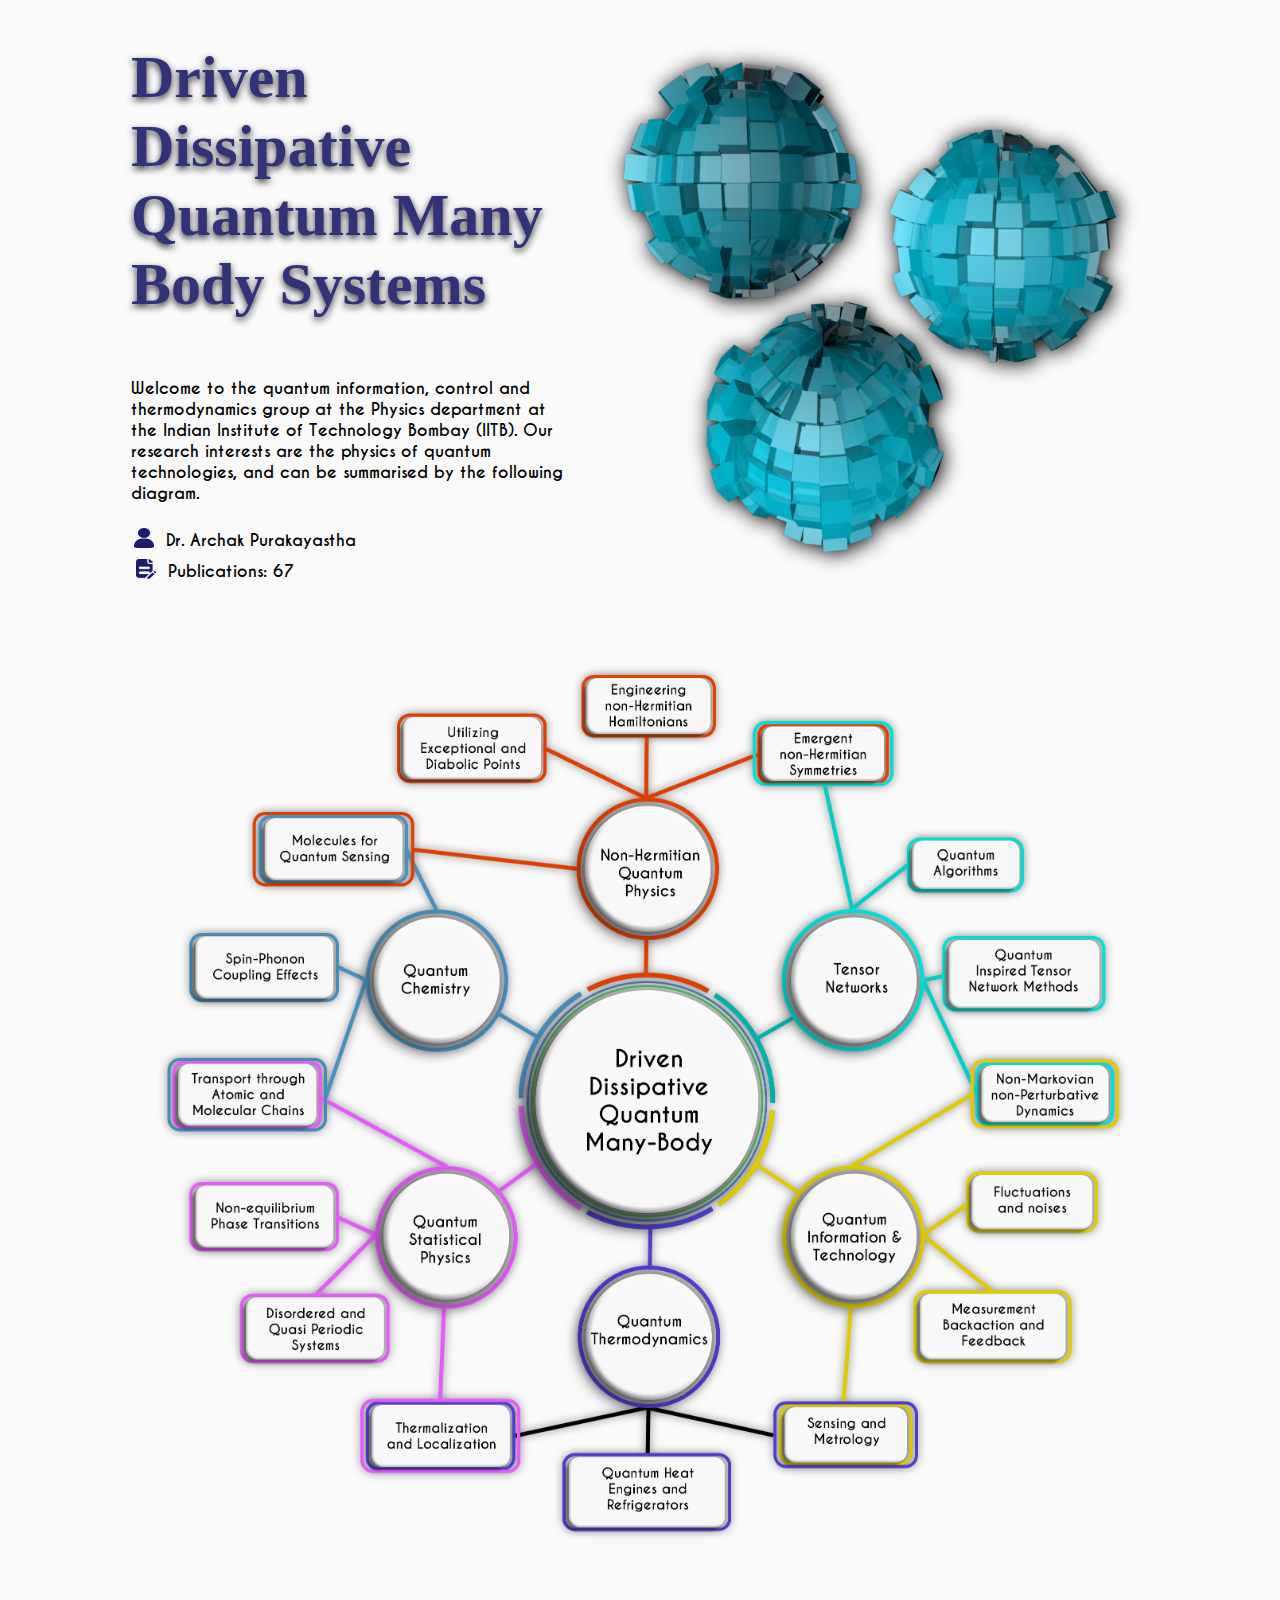
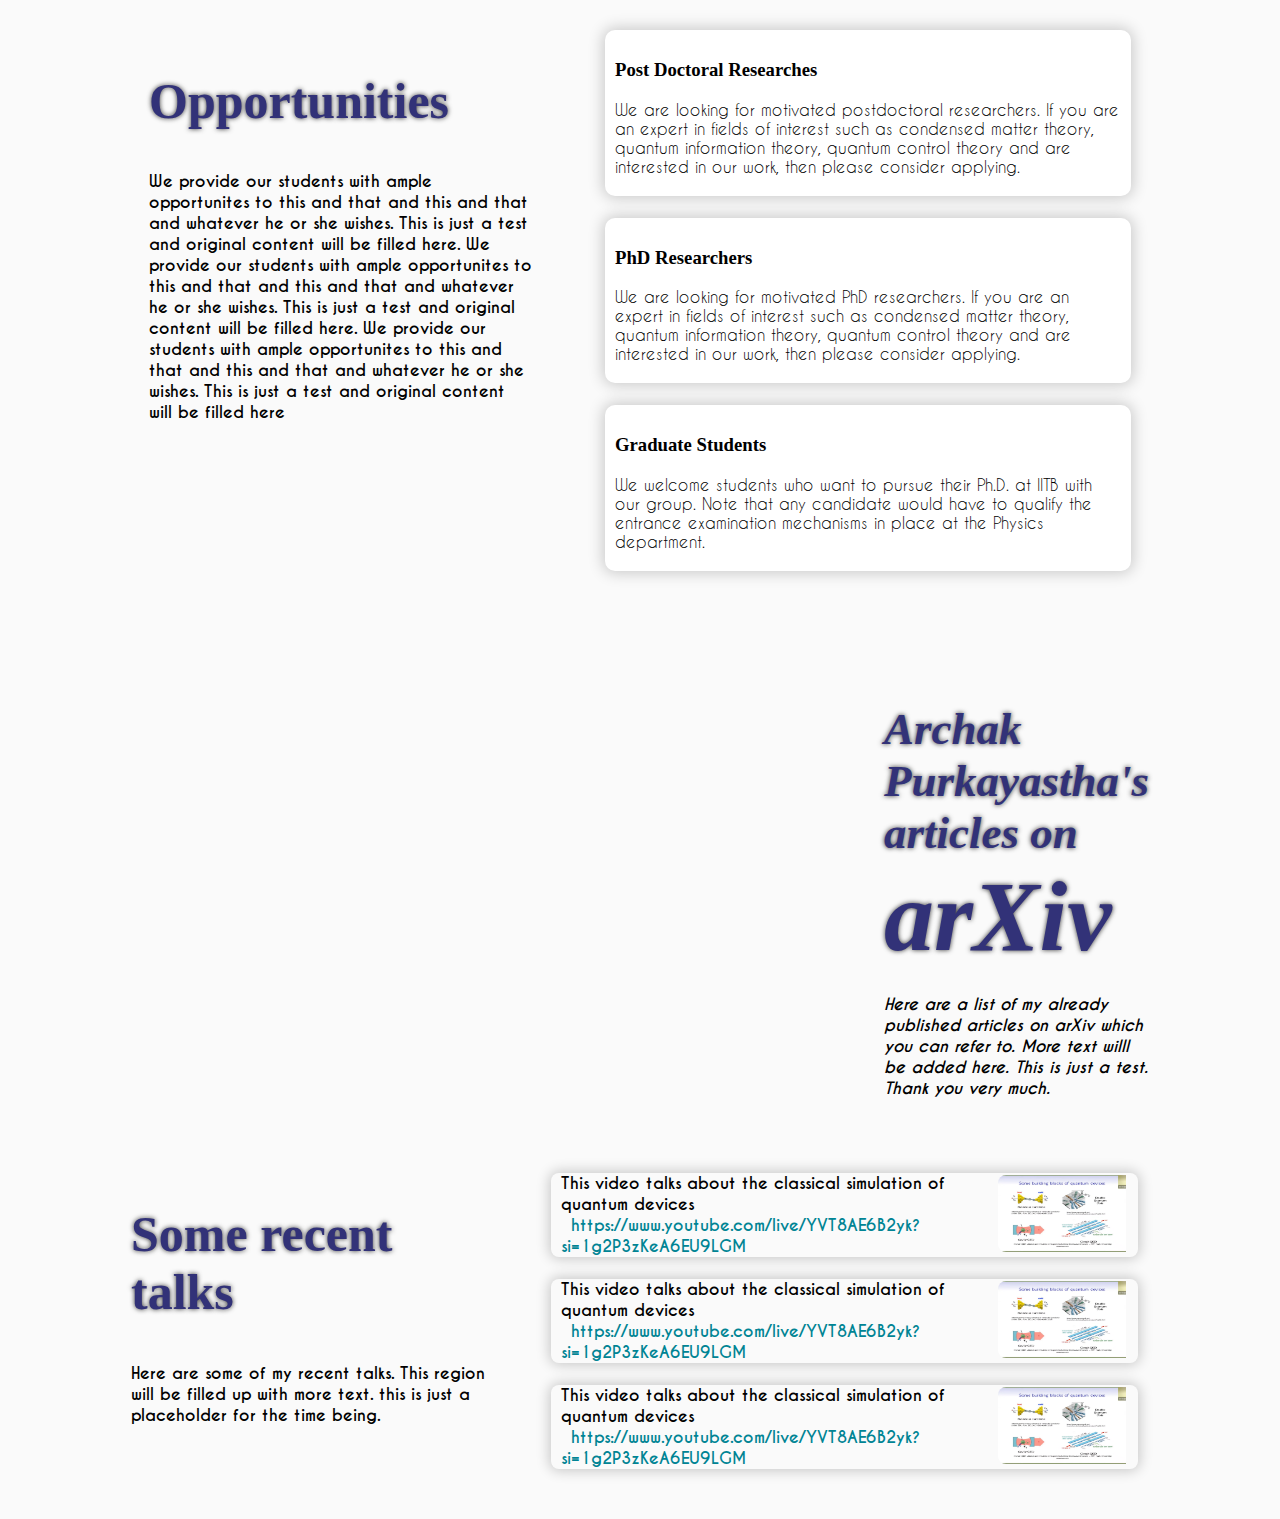
==== Pages/home.html @ 7a5927ef "Add files via upload" ====
<!DOCTYPE html>
<html>
	<head>
		<meta charset="UTF-8">
		<meta name="viewport" content="width=device-width, initial-scale=1">
		<link rel="stylesheet" href="../CSS/main.css">

		<style type="text/css">
			
			div #arxivcontainer {
				margin-bottom: 30px !important;
				width:100% !important;
				border: 0px !important;
				border-radius: 5px !important;
				background-color: rgba(0, 0, 0, 0.0) !important;
				font-family: Franklin Gothic Heavy !important;
				color: rgba(50, 50, 120, 1.0) !important;
			}

			div #feedtitle {
				padding-left: 30px;
				font-size: 0px !important;
				text-align: left !important;
				color: rgba(0, 0, 0, 0.0) !important;

			}

			div .entry {
				width: 80% !important;
				font-family: Caviar-Dreams !important;
				font-size: 15px !important;
				font-weight: bold !important;
				margin: 20px !important;
				padding: 20px 20px 20px 20px !important;
				box-shadow: 0px 0px 13px 2px rgba(0, 0, 0, 0.2) !important;
				border-radius: 8px !important;
				color: black;
			}

			div .entry a {
				text-decoration: none !important;
				color: #008494 !important;
			}

			div .entry a:hover {
				text-decoration: underline !important;
				font-style: italic !important;
			}

			div .entry a:active {
				text-decoration: none !important;
				color: #008494 !important;
			}

			div .entry a:visited {
				text-decoration: none !important;
				color: #008494 !important;
			}

			div #feedtitle a {
				text-decoration: none !important;
				color: rgba(50, 50, 120, 0.0) !important;
			}

			div #feedtitle a:hover {
				text-decoration: underline !important;
				font-style: italic !important;
			}

			div #feedtitle a:active {
				text-decoration: none !important;
				color: rgba(50, 50, 120, 0.0) !important;
			}

			div #feedtitle a:visited {
				text-decoration: none !important;
				color: rgba(50, 50, 120, 0.0) !important;
			}
}

		</style> 

		<title>
			Driven Dissipative Quantum Many Body Systems
		</title>
	</head>
	<body>
		<div class="container">
			<div class="name">
				<table>
					<tr class="name" id="first-row">
						<td class="name" id="name">
							<h1 class="name" id="heading">
								Driven Dissipative Quantum Many Body Systems
							</h1>
							<br>
							<div class="name" id="info">
								Welcome to the quantum information, control and thermodynamics group at the Physics department at the Indian Institute of Technology Bombay (IITB). Our research interests are the physics of quantum technologies, and can be summarised by the following diagram.
								<br><br>
								<table class="author">
									<tr>
										<td>
											<img src="../Resources/Pictures/person.png">
										</td>
										<td>
											Dr. Archak Purakayastha
										</td>
									</tr>
								</table>

								<table class="publications">
									<tr>
										<td>
											<img src="../Resources/Pictures/article.png">
										</td>
										<td>
											Publications: 67
										</td>
									</tr>
								</table>

							</div>
						</td>
						<td class="name" id="picture">
							<div class="name" id="name-picture">
								<img src="../Resources/Pictures/quantum-2.png">
							</div>
						</td>	
					</tr>
				</table>
			</div>
			<br><br>

			<!-- Main content -->
			<div class="flow-diagram">
				<img src="../Resources/Pictures/Flow chart 3.png">
			</div>
			
			<br><br>

			<div class="opportunities">
				<table class="opportunities">
					<tr>
						<td rowspan="3" id="name">
							<h2 class="opportunities" id="opportunities">
								Opportunities
							</h2>
							<div id="info">
								We provide our students with ample opportunites to this and that and this and that and whatever he or she wishes. This is just a test and original content will be filled here. We provide our students with ample opportunites to this and that and this and that and whatever he or she wishes. This is just a test and original content will be filled here. We provide our students with ample opportunites to this and that and this and that and whatever he or she wishes. This is just a test and original content will be filled here
							</div>
						</td>
						<td>
							<div id="research">
								<h3>
									Post Doctoral Researches
								</h3>
								We are looking for motivated postdoctoral researchers. If you are an expert in fields of interest such as condensed matter theory, quantum information theory, quantum control theory and are interested in our work, then please consider applying. 
							</div>
						</td>
					</tr>
					<tr>
						<td>
							<div id="research">
								<h3>
									PhD Researchers
								</h3>
								We are looking for motivated PhD researchers. If you are an expert in fields of interest such as condensed matter theory, quantum information theory, quantum control theory and are interested in our work, then please consider applying.
							</div>
						</td>
					</tr>
					<tr>
						<td>
							<div id="research">
								<h3>
									Graduate Students
								</h3>
								We welcome students who want to pursue their Ph.D. at IITB with our group. Note that any candidate would have to qualify the entrance examination mechanisms in place at the Physics department.
							</div>
						</td>
					</tr>
				</table>
			</div>

			<br><br>

			<div class="arxiv-container">
				<table class="arxiv">
					<tr id="row">
						<td id="content">
							<div id="arxivfeed">
							</div>
						</td>
						<td class="arxiv">
							<div class="arxiv" id="heading">
								<h2>
									<div id="one">
										Archak Purkayastha's<br>
										articles on<br>
									</div>
									<div id="two">
										arXiv
									</div>
								</h2>
								Here are a list of my already published articles on arXiv which you  can refer to. More text willl be added here. This is just a test. Thank you very much.
								<h1>
									
								</h1>
							</div>
						</td>
					</tr>
				</table>
			</div>

			<br><br>
			
			<table class="recent-talks">
				<tr class="recent-talks" id="one">
					<td rowspan=3 class="recent-talks" id="recent-talks">
						<div class="recent-talks">
							<h2>
								Some recent talks
							</h2>
							Here are some of my recent talks. This region will be filled up with more text. this is just a placeholder for the time being.
						</div>
					</td>
					<td class="recent-talks" id="videos">
						<table class="videos">
							<tr class="videos">
								<td class="videos" id="text">
									This video talks about the classical simulation of quantum devices<br>
									<a target="_blank" href="https://www.youtube.com/live/YVT8AE6B2yk?si=1g2P3zKeA6EU9LGM">https://www.youtube.com/live/YVT8AE6B2yk?si=1g2P3zKeA6EU9LGM</a>
								</td>
								<td class="videos" id="thumbnail">
									<img src="../Resources/Pictures/Classical-simulation-of-quantum-devices.png">
								</td>
							</tr>
						</table>
					</td>
				</tr>
				<tr class="recent-talks" id="one">
					<td class="recent-talks" id="videos">
						<table class="videos">
							<tr class="videos">
								<td class="videos" id="text">
									This video talks about the classical simulation of quantum devices<br>
									<a target="_blank" href="https://www.youtube.com/live/YVT8AE6B2yk?si=1g2P3zKeA6EU9LGM">https://www.youtube.com/live/YVT8AE6B2yk?si=1g2P3zKeA6EU9LGM</a>
								</td>
								<td class="videos" id="thumbnail">
									<img src="../Resources/Pictures/Classical-simulation-of-quantum-devices.png">
								</td>
							</tr>
						</table>
					</td>
				</tr>
				<tr class="recent-talks" id="one">
					<td class="recent-talks" id="videos">
						<table class="videos">
							<tr class="videos">
								<td class="videos" id="text">
									This video talks about the classical simulation of quantum devices<br>
									<a target="_blank" href="https://www.youtube.com/live/YVT8AE6B2yk?si=1g2P3zKeA6EU9LGM">https://www.youtube.com/live/YVT8AE6B2yk?si=1g2P3zKeA6EU9LGM</a>
								</td>
								<td class="videos" id="thumbnail">
									<img src="../Resources/Pictures/Classical-simulation-of-quantum-devices.png">
								</td>
							</tr>
						</table>
					</td>
				</tr>

			</table>
				
				<br><br>

		<script type="text/javascript" src="../JS/index.js">
		</script>

		<script type="text/javascript" src="https://arxiv.org/js/myarticles.js">
		</script>

	</body>
</html>
---- CSS/main.css ----
@font-face {
    font-family: "Caviar-Dreams";
    src: url("../Resources/Fonts/CaviarDreams.ttf");
}

@font-face {
    font-family: "Caviar-Dreams";
    font-weight: bold;
    src: url("../Resources/Fonts/Caviar_Dreams_Bold.ttf");
}

@keyframes slideInFromLeft {
  0% {
    transform: translateX(50%);
  }
  100% {
    transform: translateX(0);
  }
}

@keyframes slideInFromTop {
  0% {
    transform: translateY(-50%);
  }
  100% {
    transform: translateY(0);
  }
}

@keyframes slideInFromRight {
  0% {
    transform: translateX(-50%);
  }
  100% {
    transform: translateX(0);
  }
}

@keyframes slideInFromBottom {
  0% {
    transform: translateY(50%);
  }
  100% {
    transform: translateY(0);
  }
}


body {
  margin: 0px;
  font-family: Caviar-Dreams;
  height: 100vh;
  overflow: visible;
  background-color: #fafafa;

}

body .main {
  overflow: hidden;
}

iframe {
  border: 0px;
}

.container {
  padding: 0vw 10vw 0vw 10vw;
}

.navigation-menu {
  padding: 0vw 10vw 0vw 10vw;
  font-family: Caviar-Dreams;
  font-weight: bold;
}

.navigation-menu div {
  float: left;
  padding-top: 20px;
  padding-bottom: 20px;
  margin: 10px;
}

.navigation-menu a {
  margin: 10px;
  color: black;
  font-family: "Caviar-Dreams";
  text-decoration: none;
}

.navigation-menu a:hover {
  text-decoration: underline;
}

.navigation-menu a:active {
  margin: 10px;
  color: black;
  font-family: "Caviar-Dreams";
  text-decoration: none;
}

.navigation-menu a:visited {
  margin: 10px;
  color: black;
  font-family: "Caviar-Dreams";
  text-decoration: none;
}


.name img {
  filter: drop-shadow(2px 2px 10px rgba(0, 0, 0, 1.0));
  height: 45vw;
  width: 45vw;
  animation-duration: 0.8s;
  animation-timing-function: ease-out;
  animation-delay: 0s;
  animation-iteration-count: 1;
  animation-name: slideInFromLeft;
}

.name #name {
  height: 1vh;
}
.name h1 {
  font-family: Franklin Gothic Heavy;
  font-size: 60px;
  text-shadow: 0px 3px 7px rgba(0, 0, 0, 0.8);
  color: rgba(50, 50, 120, 1.0);
  animation-duration: 0.8s;
  animation-timing-function: ease-out;
  animation-delay: 0s;
  animation-iteration-count: 1;
  animation-name: slideInFromTop;
}

.name #info{
  font-weight: bold;
  animation-duration: 0.8s;
  animation-timing-function: ease-out;
  animation-delay: 0s;
  animation-iteration-count: 1;
  animation-name: slideInFromRight;
}


.opportunities h2 {
  font-family: Franklin Gothic Heavy;
  font-size: 50px;
  color: rgba(50, 50, 120, 1.0);
  text-shadow: 0px 0px 5px rgba(0, 0, 0, 0.8);
}

.opportunities h3 {
  font-family: Franklin Gothic Heavy;
}

.opportunities #name {
  vertical-align: top;
  font-weight: bold;
  width: 30vw;
}

.opportunities #research {
  padding: 10px 10px 20px 10px;
  border: 0px solid black;
  border-radius: 10px;
  box-shadow: 0px 0px 15px 2px rgba(0, 0, 0, 0.2);
  margin-left: 50px;
  background-color: white;
}

.opportunities table{
  border-spacing: 20px;
}

.flow-diagram img{
  width: 100%;
  filter: drop-shadow(0px 0px 4px rgba(0, 0, 0, 0.5));

}


.recent-talks h2 {
  font-family: Franklin Gothic Heavy;
  font-size: 50px;
  color: rgba(50, 50, 120, 1.0);
  text-shadow: 0px 0px 5px rgba(0, 0, 0, 0.8);
}

.arxiv #two {
  font-size: 100px;
  font-family: Cascadia Code;
  color: rgba(50, 50, 120, 1.0);
  text-shadow: 0px 0px 5px rgba(0, 0, 0, 0.8);
}

.arxiv #one {
  padding-top: 50px;
  font-size: 45px;
  font-family: Franklin Gothic Heavy;
  color: rgba(50, 50, 120, 1.0);
  text-shadow: 0px 0px 5px rgba(0, 0, 0, 0.8);
}

.arxiv #row{
  vertical-align: top;
}

.arxiv #heading {
  font-weight: bold;
  font-style: italic;
}

.arxiv #content {
  width: 80%;
}

.recent-talks #recent-talks {
  width: 40%;
  font-weight: bold;
  vertical-align: top;
  padding-right: 30px;
}

.recent-talks #videos {
  width: 60%;
  border: 0px;
}

.videos tr{
  border-radius: 8px;
  box-shadow: 0px 0px 13px 2px rgba(0, 0, 0, 0.2);
}

.videos {
  margin: 7px;
}

.videos img {
  padding-left: 0px;
  padding-right: 10px;
  width: 10vw;
  height: 6vw;
  box-shadow: 0px 0px 0px 0px rgba(0, 0, 0, 0.0);
  filter: drop-shadow(0px 0px 4px rgba(0, 0, 0, 0.0));
  border: 0px;
  border-radius: 8px;
}

.videos {
  padding: 0px 2px 0px 2px;
}

.videos #text {
  padding: 0px 5px 0px 10px;
  font-weight: bold;
}

.videos #text a {
  color: #008494;
  text-decoration: none;
  padding-left: 10px;
  padding-right: 10px;
}

.videos #text a:hover {
  color: #008494;
  text-decoration: underline;
  font-style: italic;
}

.videos #text a:visited {
  color: #008494;
  text-decoration: none;
}

.videos #text a:active {
  color: #008494;
  text-decoration: none;
}

.author img {
  width: 20px;
  height: 20px;
  box-shadow: 0px 0px 0px 0px rgba(0, 0, 0, 0.0);
  filter: drop-shadow(0px 0px 4px rgba(0, 0, 0, 0.0));
  padding-right: 8px;
}

.publications img {
  width: 20px;
  height: 20px;
  box-shadow: 0px 0px 0px 0px rgba(0, 0, 0, 0.0);
  filter: drop-shadow(0px 0px 4px rgba(0, 0, 0, 0.0));
  padding-right: 8px;
  padding-left: 2px;
}
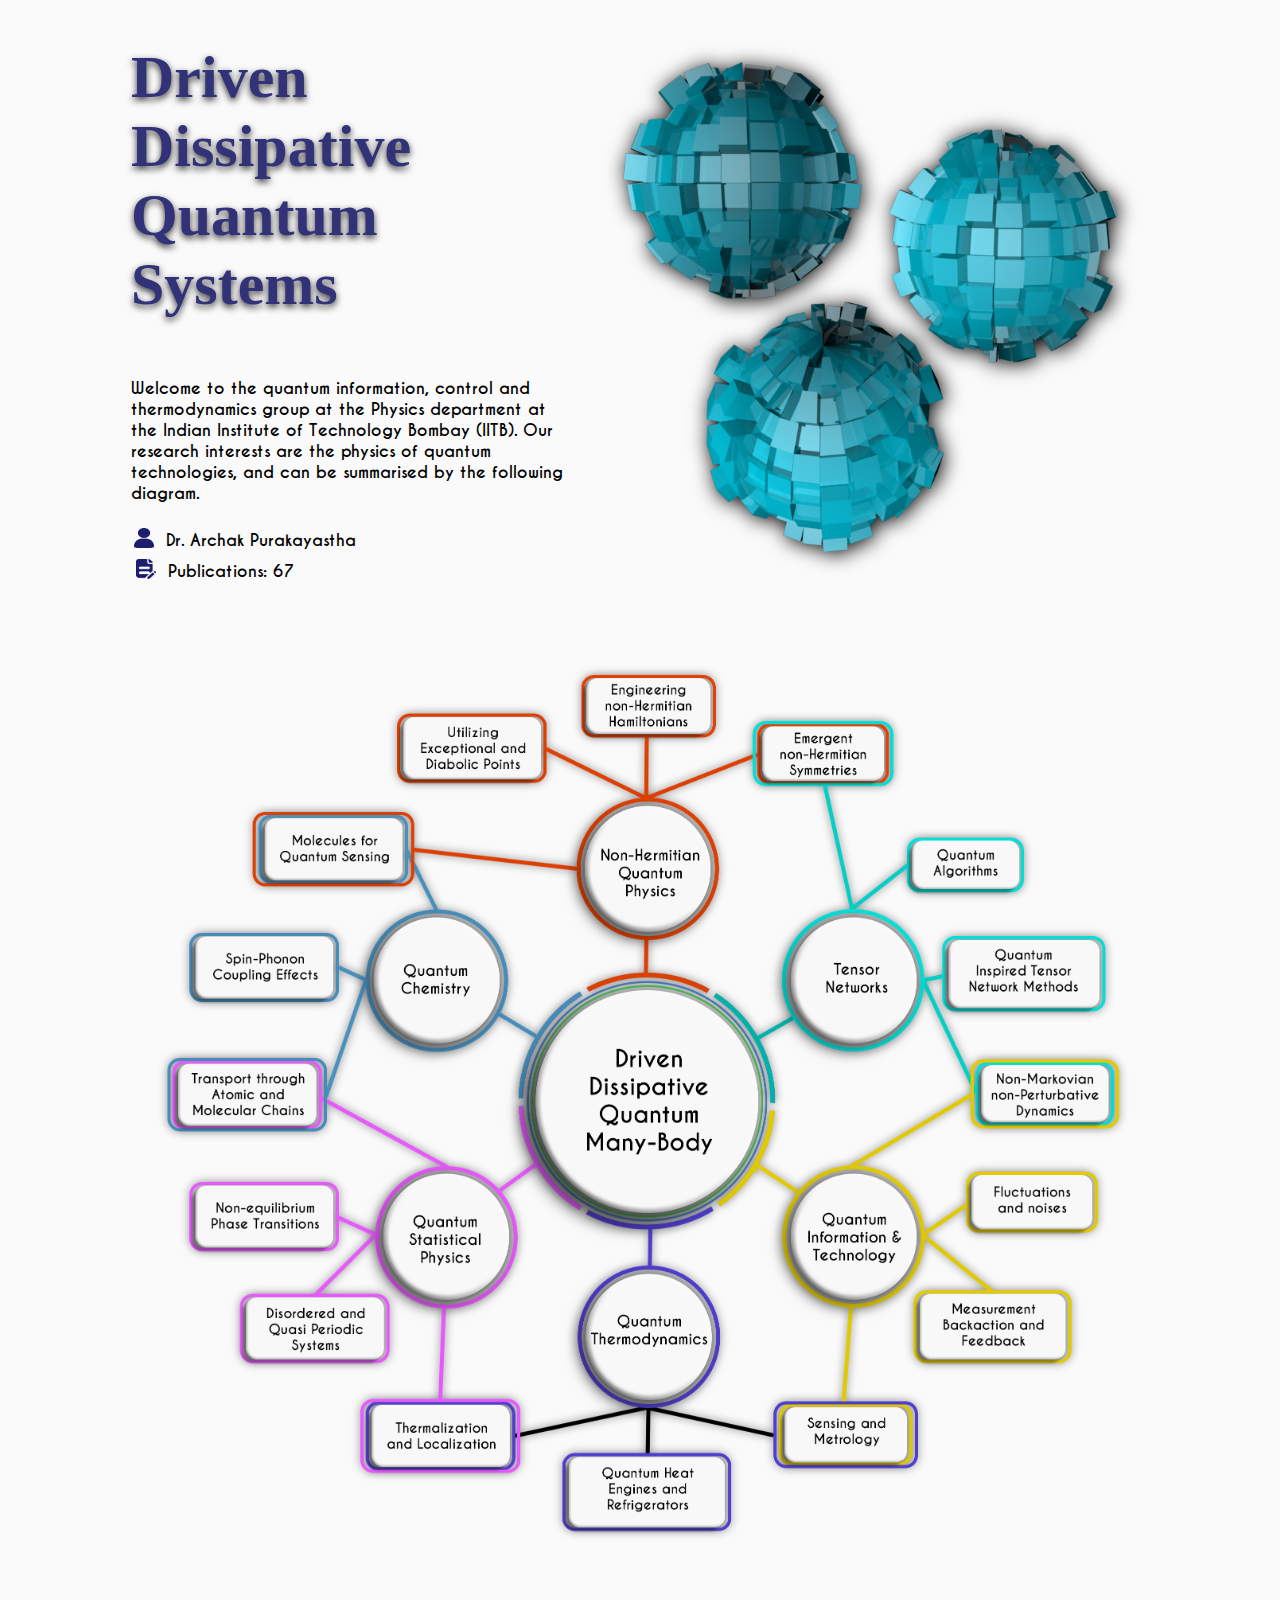
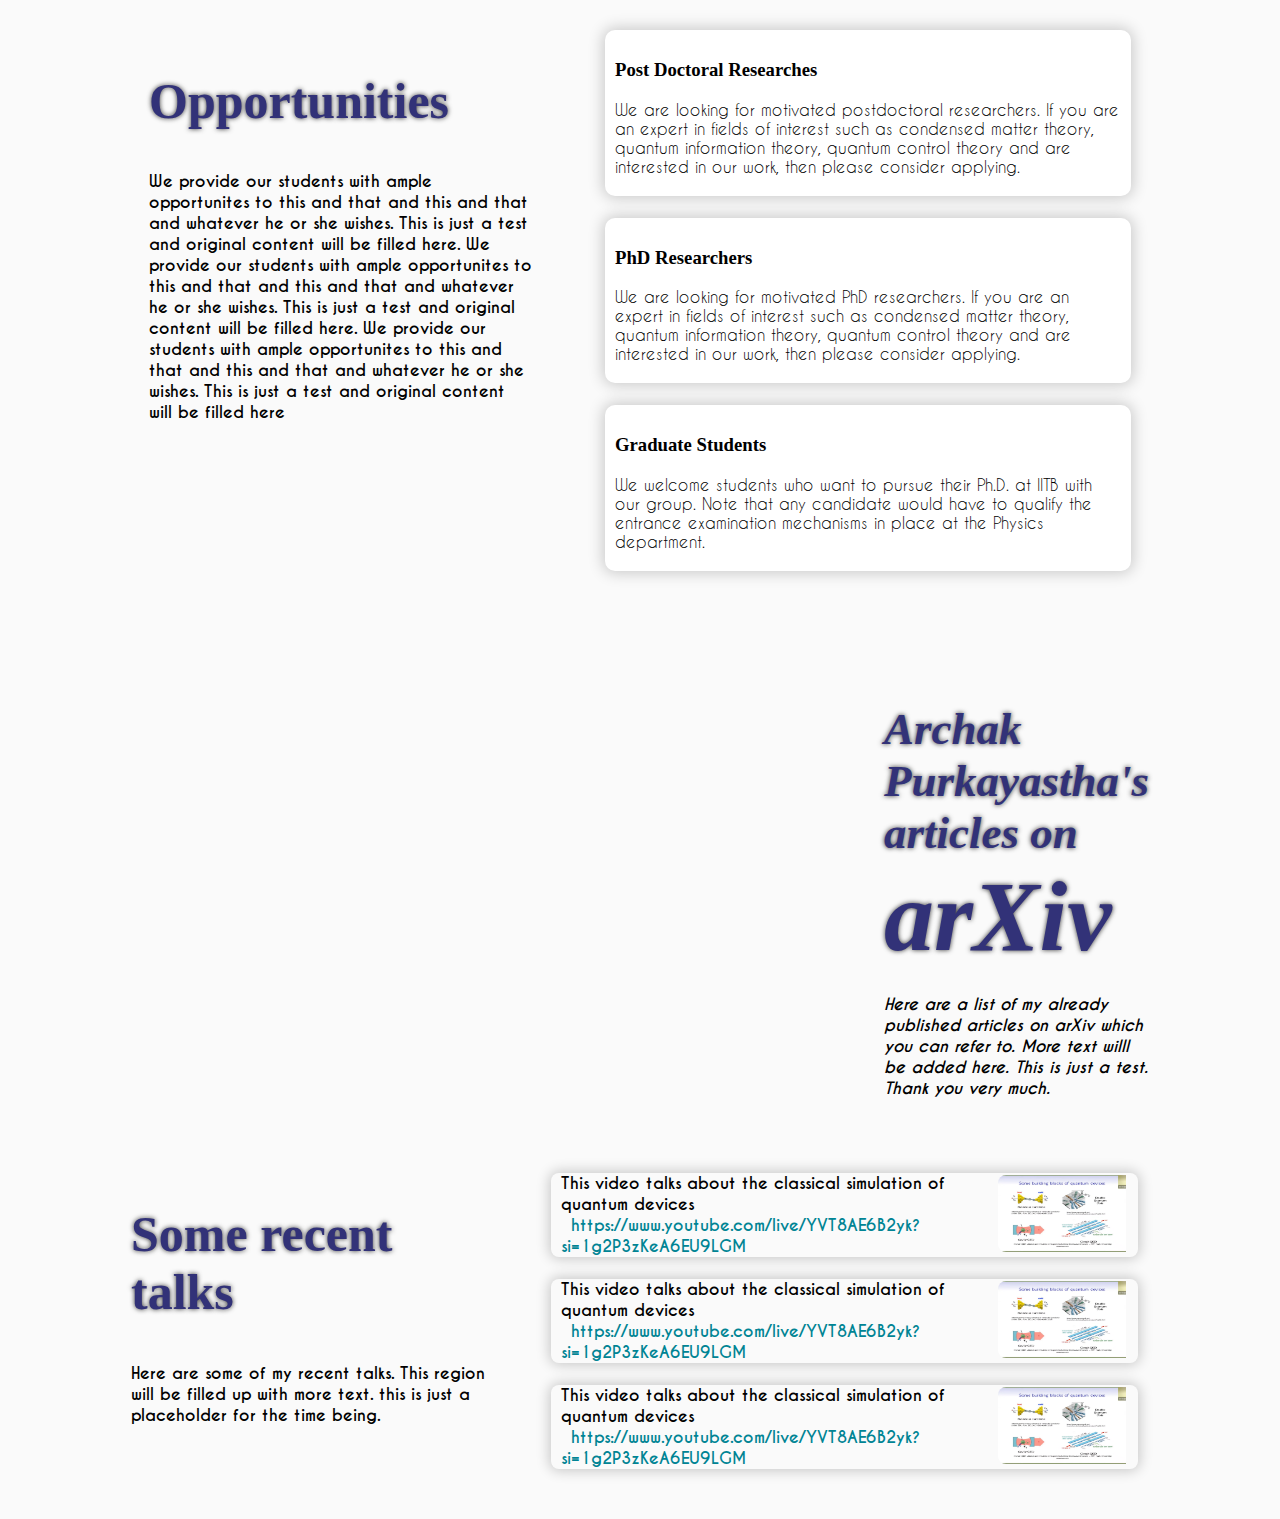
==== commit 40d8441c: "Update home.html" ====
--- a/Pages/home.html
+++ b/Pages/home.html
@@ -91,7 +91,7 @@
 					<tr class="name" id="first-row">
 						<td class="name" id="name">
 							<h1 class="name" id="heading">
-								Driven Dissipative Quantum Many Body Systems
+								Driven Dissipative Quantum Systems
 							</h1>
 							<br>
 							<div class="name" id="info">
@@ -279,4 +279,4 @@
 		</script>
 
 	</body>
-</html>+</html>
